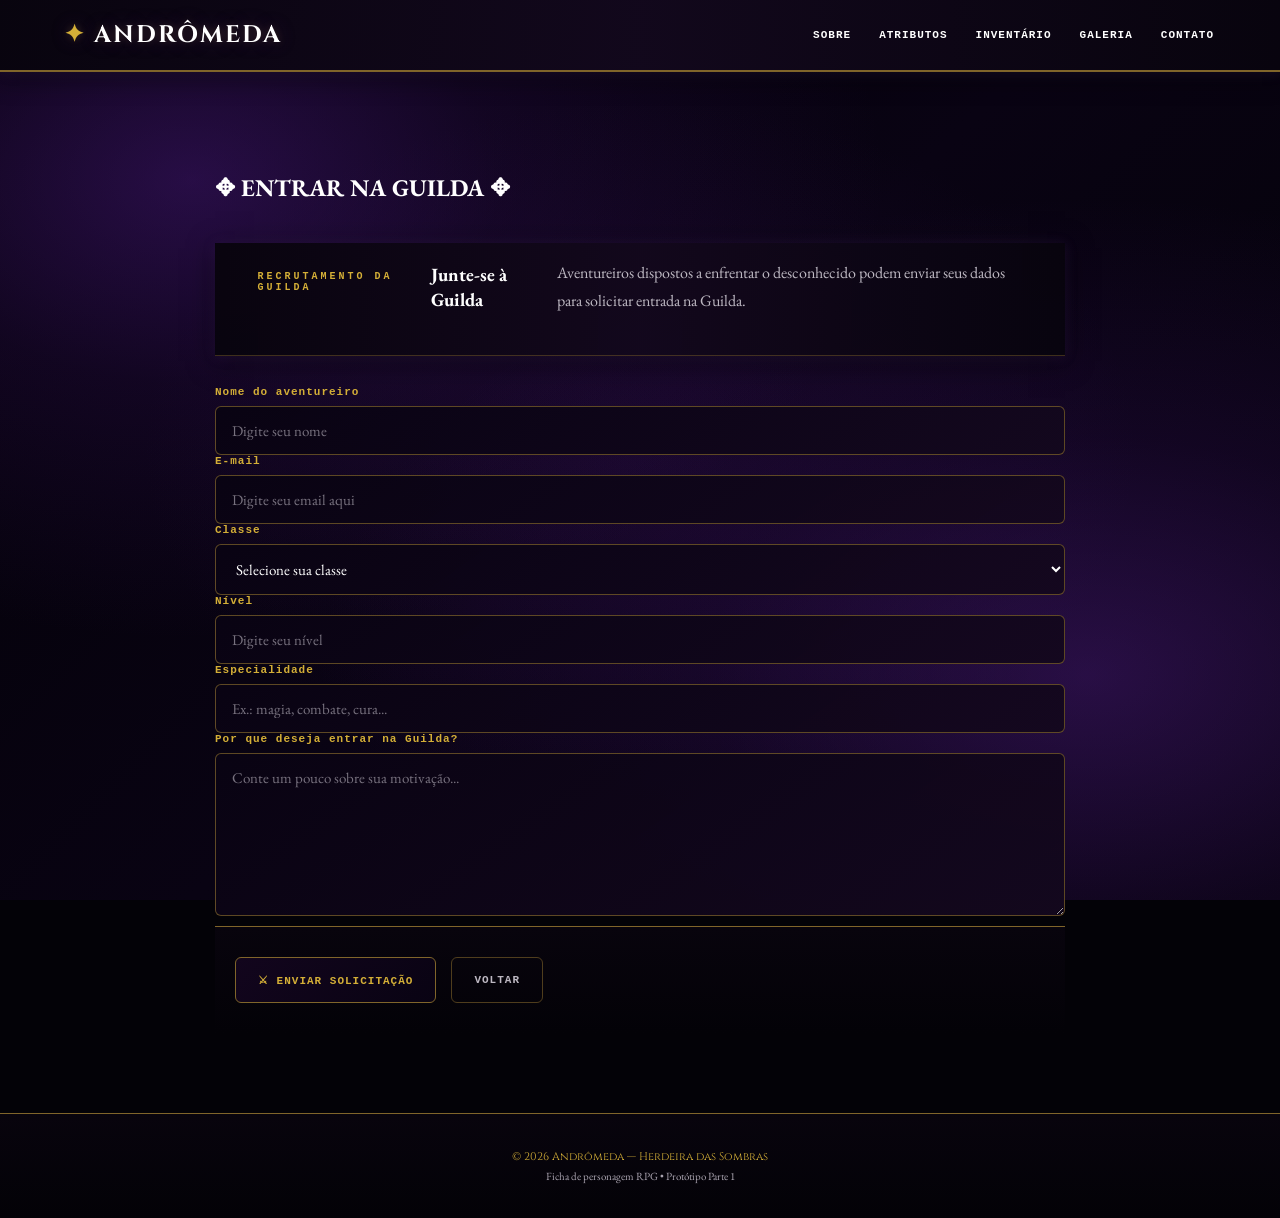
==== guilda.html @ 20d0d74a "Add files via upload" ====
<!DOCTYPE html>
<html lang="pt-br">
<head>
    <meta charset="UTF-8">
    <meta name="viewport" content="width=device-width, initial-scale=1.0">
    <title>Entrar na Guilda — Andrômeda</title>
    <!-- Fontes -->
    <link rel="preconnect" href="https://fonts.googleapis.com">
    <link rel="preconnect" href="https://fonts.gstatic.com" crossorigin>
    <link
        href="https://fonts.googleapis.com/css2?family=Cinzel:wght@500;600;700&family=EB+Garamond:wght@400;500;600&display=swap"
        rel="stylesheet">
    <link rel="stylesheet" href="css/formulario.css">
</head>
<body>
    <header>
        <h1 class="titulo"> ANDRÔMEDA </h1>
        <nav aria-label="Navegação principal">
            <a href="index.html#sobre">SOBRE</a>
            <a href="index.html#atributos">ATRIBUTOS</a>
            <a href="index.html#inventario">INVENTÁRIO</a>
            <a href="index.html#galeria">GALERIA</a>
            <a href="index.html#contato">CONTATO</a>
        </nav>
    </header>
    <main>
        <section class="pagina-formulario">
            <h2 class="titulo-secao">✥ ENTRAR NA GUILDA ✥</h2>
            <form action="">
                <header class="formulario-introducao">
                     <p class="eyebrow">RECRUTAMENTO DA GUILDA</p>
                     <h3>Junte-se à Guilda</h3>
                    <p>
                        Aventureiros dispostos a enfrentar o desconhecido
                        podem enviar seus dados para solicitar entrada
                        na Guilda.
                    </p>
                </header>
                <div class="campo">
                    <label for="nome"> Nome do aventureiro</label>
                    <input type="text" id="nome" name="nome" placeholder="Digite seu nome" required>
                </div>
                <div class="campo">
                     <label for="email">E-mail</label>
                     <input type="email" id="email" name="email" placeholder="Digite seu email aqui" required >
                </div>
                <div class="campo">
                    <label for="classe">Classe</label>
                    <select id="classe" name="classe"required>
                         <option value="" disabled selected>Selecione sua classe</option>
                         <option value="guerreiro">Guerreiro</option>
                         <option value="mago">Mago</option>
                         <option value="feiticeiro">Feiticeiro</option>
                         <option value="arqueiro">Arqueiro</option>
                         <option value="ladino">Ladino</option>
                         <option value="clerigo">Clérigo</option>
                         <option value="outra">Outra</option>
                    </select>
                </div>
                <div class="campo">
                    <label for="nivel">Nível</label>
                    <input type="number" id="nivel" name="nivel" min="1" placeholder="Digite seu nível" required>
                </div>
                <div class="campo">
                     <label for="especialidade">Especialidade</label>
                     <input type="text"  id="especialidade" name="especialidade" placeholder="Ex.: magia, combate, cura..." required >
                </div>
                <div class="campo">
                     <label for="motivo">Por que deseja entrar na Guilda? </label>
                     <textarea id="motivo" name="motivo" rows="7" placeholder="Conte um pouco sobre sua motivação..." required ></textarea>
                </div>
                <footer class="botoes-formulario">
                    <button type="submit" class="botao-formulario">⚔ ENVIAR SOLICITAÇÃO</button>
                    <a href="index.html#contato" class="botao-voltar">VOLTAR</a>
                </footer>
            </form>
        </section>
    </main>
    <footer>
         <p>© 2026 Andrômeda — Herdeira das Sombras</p>
         <p>Ficha de personagem RPG • Protótipo Parte 1</p>
    </footer>
</body>
</html>
---- css/formulario.css ----
/* =========================================================
   ANDRÔMEDA — FORMULÁRIOS DA GUILDA
   Roxo + Dourado | Dark Fantasy | Submundo
   ========================================================= */


/* =========================
   VARIÁVEIS
   ========================= */

:root {
    --preto: #030207;
    --preto-2: #08040d;
    --roxo-escuro: #090313;
    --roxo: #8d4dcc;
    --roxo-claro: #b66cff;

    --dourado: #d4af37;
    --dourado-escuro: #80652a;

    --branco: #ffffff;
    --cinza: #aaa4b0;
    --cinza-claro: #bdb8c2;

    --transicao: 0.25s ease;
}


/* =========================
   RESET
   ========================= */

* {
    box-sizing: border-box;
}


html {
    scroll-behavior: smooth;
}


body {
    margin: 0;
    min-height: 100vh;

    color: var(--branco);

    background-color: var(--preto);

    background-image:
        radial-gradient(
            ellipse at 15% 20%,
            rgba(105, 35, 180, 0.35) 0%,
            rgba(70, 20, 120, 0.20) 20%,
            transparent 45%
        ),

        radial-gradient(
            ellipse at 85% 75%,
            rgba(115, 40, 190, 0.32) 0%,
            rgba(75, 20, 130, 0.18) 25%,
            transparent 50%
        ),

        radial-gradient(
            ellipse at 50% 50%,
            rgba(65, 20, 100, 0.20) 0%,
            transparent 55%
        ),

        linear-gradient(
            135deg,
            #020106,
            #090313,
            #030207
        );

    background-attachment: fixed;

    font-family: "EB Garamond", Georgia, serif;
}


/* =========================
   CABEÇALHO
   ========================= */

header {
    min-height: 72px;

    padding: 0 5%;

    display: flex;

    align-items: center;

    justify-content: space-between;

    gap: 30px;

    background:
        linear-gradient(
            90deg,
            rgba(8, 4, 14, 0.98),
            rgba(18, 8, 28, 0.96),
            rgba(8, 4, 14, 0.98)
        );

    border-bottom: 2px solid var(--dourado-escuro);

    box-shadow:
        0 5px 25px rgba(0, 0, 0, 0.55),
        0 1px 12px rgba(141, 77, 204, 0.18);
}


/* =========================
   NOME
   ========================= */

.titulo {
    color: var(--branco);

    text-decoration: none;

    font-family: "Cinzel", Georgia, serif;

    font-size: 24px;

    font-weight: 700;

    letter-spacing: 2px;

    text-shadow:
        0 0 8px rgba(212, 175, 55, 0.20),
        0 0 20px rgba(141, 77, 204, 0.25);

    transition: color var(--transicao);
}


.titulo::before {
    content: "✦ ";

    color: var(--dourado);
}


.titulo:hover {
    color: var(--dourado);
}


/* =========================
   MENU
   ========================= */

nav {
    display: flex;

    align-items: center;

    justify-content: flex-end;

    flex-wrap: wrap;

    gap: 24px;
}


nav a {
    position: relative;

    padding: 8px 2px;

    color: var(--branco);

    text-decoration: none;

    font-family: "Courier New", monospace;

    font-size: 11px;

    font-weight: bold;

    letter-spacing: 1px;

    transition:
        color var(--transicao),
        transform var(--transicao);
}


nav a:hover {
    color: var(--dourado);

    transform: translateY(-2px);
}


/* =========================
   ÁREA PRINCIPAL
   ========================= */

main {
    min-height: calc(100vh - 160px);

    display: flex;

    align-items: center;

    justify-content: center;
}


/* =========================
   FORMULÁRIO
   ========================= */

.pagina-formulario {

    width: min(90%, 850px);

    margin: 80px auto;
}


/* =========================
   TÍTULO DA PÁGINA
   ========================= */

.titulo-secao {

    display: flex;

    align-items: center;

    gap: 18px;

    margin-bottom: 40px;
}


.titulo-secao span {

    flex: 1;

    height: 1px;

    background: var(--dourado-escuro);

    box-shadow:
        0 0 7px rgba(128, 101, 42, 0.35);
}


.titulo-secao h1 {

    margin: 0;

    color: var(--dourado);

    font-family: "Cinzel", Georgia, serif;

    font-size: 20px;

    font-weight: 600;

    letter-spacing: 1px;

    white-space: nowrap;

    text-shadow:
        0 0 10px rgba(212, 175, 55, 0.20);
}


/* =========================
   CAIXA PRINCIPAL
   ========================= */

.formulario-container {

    position: relative;

    overflow: hidden;

    padding: 40px;

    border: 1px solid rgba(128, 101, 42, 0.80);

    border-radius: 12px;

    background:
        linear-gradient(
            145deg,
            rgba(28, 13, 38, 0.97),
            rgba(9, 4, 15, 0.98)
        );

    box-shadow:
        inset 0 0 45px rgba(141, 77, 204, 0.07),
        0 20px 50px rgba(0, 0, 0, 0.50);
}


/* =========================
   ORNAMENTOS
   ========================= */

.formulario-container::before {

    content: "✦";

    position: absolute;

    top: 15px;

    left: 20px;

    color: rgba(212, 175, 55, 0.55);

    font-size: 18px;

    text-shadow:
        0 0 8px rgba(212, 175, 55, 0.40);
}


.formulario-container::after {

    content: "✦";

    position: absolute;

    right: 20px;

    bottom: 15px;

    color: rgba(212, 175, 55, 0.55);

    font-size: 18px;

    text-shadow:
        0 0 8px rgba(212, 175, 55, 0.40);
}


/* =========================
   INTRODUÇÃO
   ========================= */

.formulario-introducao {

    margin-bottom: 30px;

    padding-bottom: 25px;

    border-bottom: 1px solid rgba(128, 101, 42, 0.45);
}


.eyebrow {

    margin: 0 0 10px;

    color: var(--dourado);

    font-family: "Courier New", monospace;

    font-size: 10px;

    font-weight: bold;

    letter-spacing: 3px;
}


.formulario-introducao h2 {

    margin: 0 0 12px;

    color: var(--branco);

    font-family: "Cinzel", Georgia, serif;

    font-size: 26px;

    font-weight: 600;

    text-shadow:
        0 0 15px rgba(141, 77, 204, 0.20);
}


.formulario-introducao p:not(.eyebrow) {

    margin: 0;

    color: var(--cinza-claro);

    font-size: 16px;

    line-height: 1.7;
}


/* =========================
   FORM
   ========================= */

.formulario {

    display: flex;

    flex-direction: column;

    gap: 20px;
}


/* =========================
   CAMPO
   ========================= */

.campo {

    display: flex;

    flex-direction: column;

    gap: 8px;
}


.campo label {

    color: var(--dourado);

    font-family: "Courier New", monospace;

    font-size: 11px;

    font-weight: bold;

    letter-spacing: 1px;
}


/* =========================
   INPUTS
   ========================= */

.campo input,
.campo select,
.campo textarea {

    width: 100%;

    padding: 14px 16px;

    color: var(--branco);

    background:
        linear-gradient(
            145deg,
            rgba(9, 3, 19, 0.98),
            rgba(20, 8, 30, 0.96)
        );

    border: 1px solid rgba(128, 101, 42, 0.70);

    border-radius: 6px;

    outline: none;

    font-family: "EB Garamond", Georgia, serif;

    font-size: 15px;

    transition:
        border-color var(--transicao),
        box-shadow var(--transicao),
        background-color var(--transicao);
}


/* =========================
   PLACEHOLDER
   ========================= */

.campo input::placeholder,
.campo textarea::placeholder {

    color: #77717e;
}


/* =========================
   FOCO
   ========================= */

.campo input:focus,
.campo select:focus,
.campo textarea:focus {

    border-color: var(--dourado);

    background-color: #10061a;

    box-shadow:
        0 0 12px rgba(141, 77, 204, 0.25),
        0 0 5px rgba(212, 175, 55, 0.15);
}


/* =========================
   SELECT
   ========================= */

.campo select {

    cursor: pointer;
}


/* =========================
   TEXTAREA
   ========================= */

.campo textarea {

    min-height: 150px;

    resize: vertical;
}


/* =========================
   BOTÕES
   ========================= */

.botoes-formulario {

    display: flex;

    align-items: center;

    gap: 15px;

    margin-top: 10px;
}


.botao-formulario,
.botao-voltar {

    min-height: 46px;

    padding: 12px 22px;

    display: inline-flex;

    align-items: center;

    justify-content: center;

    border-radius: 6px;

    font-family: "Courier New", monospace;

    font-size: 11px;

    font-weight: bold;

    letter-spacing: 1px;

    text-decoration: none;

    cursor: pointer;

    transition:
        transform var(--transicao),
        background-color var(--transicao),
        color var(--transicao),
        border-color var(--transicao),
        box-shadow var(--transicao);
}


/* =========================
   BOTÃO PRINCIPAL
   ========================= */

.botao-formulario {

    border: 1px solid var(--dourado-escuro);

    background:
        linear-gradient(
            135deg,
            #12051d,
            #090313
        );

    color: var(--dourado);
}


.botao-formulario:hover {

    transform: translateY(-2px) scale(1.02);

    background: var(--dourado);

    color: var(--preto);

    border-color: var(--dourado);

    box-shadow:
        0 0 20px rgba(212, 175, 55, 0.35);
}


/* =========================
   BOTÃO VOLTAR
   ========================= */

.botao-voltar {

    border: 1px solid rgba(128, 101, 42, 0.60);

    background: transparent;

    color: var(--cinza-claro);
}


.botao-voltar:hover {

    transform: translateY(-2px);

    color: var(--dourado);

    border-color: var(--dourado);

    background: rgba(141, 77, 204, 0.10);

    box-shadow:
        0 0 12px rgba(141, 77, 204, 0.15);
}


/* =========================
   RODAPÉ
   ========================= */

footer {

    padding: 30px 20px;

    text-align: center;

    background:
        linear-gradient(
            180deg,
            #08040d,
            #030207
        );

    border-top: 1px solid var(--dourado-escuro);
}


footer p {

    margin: 5px 0;

    color: var(--cinza);

    font-size: 11px;
}


footer p:first-child {

    color: var(--dourado);

    font-family: "Cinzel", Georgia, serif;
}


/* =========================================================
   RESPONSIVIDADE
   ========================================================= */

@media (max-width: 700px) {

    header {

        padding: 18px 5%;

        flex-direction: column;

        align-items: center;

    }


    nav {

        justify-content: center;

        gap: 10px 16px;

    }


    nav a {

        font-size: 9px;

    }


    .pagina-formulario {

        width: 90%;

        margin: 55px auto;

    }


    .titulo-secao {

        gap: 10px;

    }


    .titulo-secao h1 {

        font-size: 13px;

        text-align: center;

    }


    .formulario-container {

        padding: 30px 20px;

    }


    .formulario-introducao h2 {

        font-size: 21px;

    }


    .formulario-introducao p:not(.eyebrow) {

        font-size: 14px;

    }


    .botoes-formulario {

        flex-direction: column;

        align-items: stretch;

    }


    .botao-formulario,
    .botao-voltar {

        width: 100%;

    }

}


/* =========================
   CELULAR PEQUENO
   ========================= */

@media (max-width: 420px) {

    .titulo {

        font-size: 20px;

    }


    nav {

        gap: 8px 11px;

    }


    nav a {

        font-size: 8px;

    }


    .formulario-container {

        padding: 25px 16px;

    }


    .titulo-secao h1 {

        font-size: 11px;

    }

}
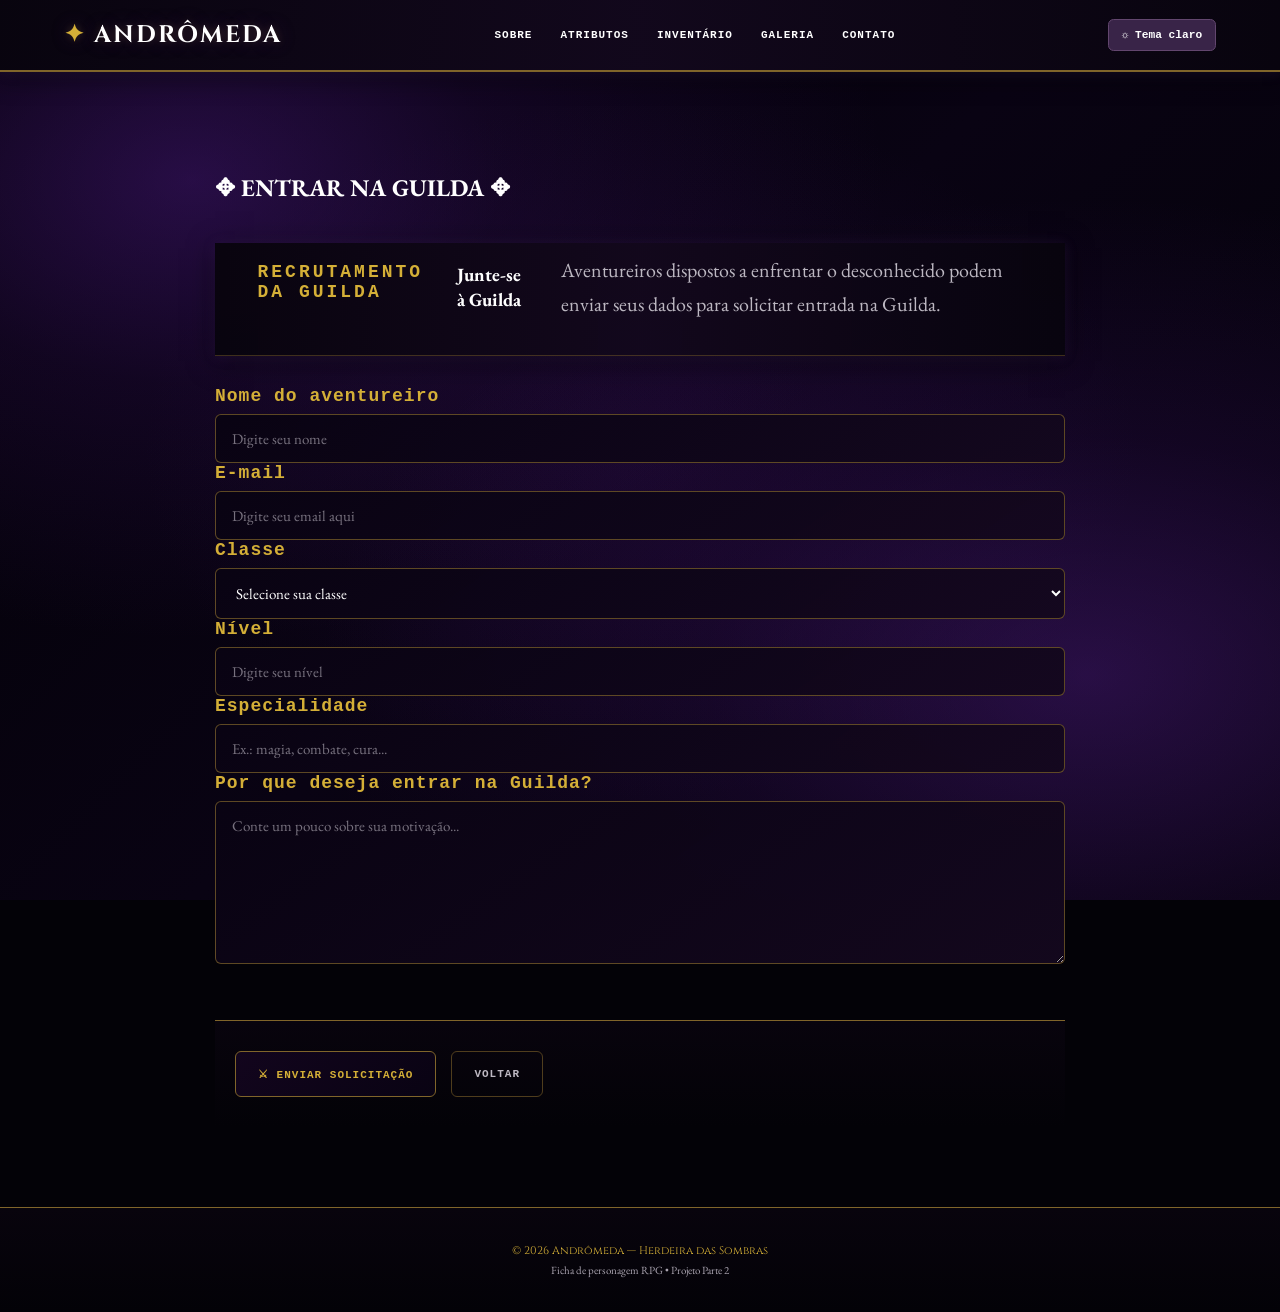
==== commit 46a05bf4: "Add files via upload" ====
--- a/guilda.html
+++ b/guilda.html
@@ -4,6 +4,7 @@
     <meta charset="UTF-8">
     <meta name="viewport" content="width=device-width, initial-scale=1.0">
     <title>Entrar na Guilda — Andrômeda</title>
+    <link rel="icon" type="image/png" sizes="64x64" href="imagens/icon.png">
     <!-- Fontes -->
     <link rel="preconnect" href="https://fonts.googleapis.com">
     <link rel="preconnect" href="https://fonts.gstatic.com" crossorigin>
@@ -22,11 +23,12 @@
             <a href="index.html#galeria">GALERIA</a>
             <a href="index.html#contato">CONTATO</a>
         </nav>
+        <button class="botao-tema-formulario" id="alternar-tema" type="button" aria-pressed="false">☼ Tema claro</button>
     </header>
     <main>
         <section class="pagina-formulario">
             <h2 class="titulo-secao">✥ ENTRAR NA GUILDA ✥</h2>
-            <form action="">
+            <form action="" class="formulario-contato">
                 <header class="formulario-introducao">
                      <p class="eyebrow">RECRUTAMENTO DA GUILDA</p>
                      <h3>Junte-se à Guilda</h3>
@@ -69,6 +71,7 @@
                      <label for="motivo">Por que deseja entrar na Guilda? </label>
                      <textarea id="motivo" name="motivo" rows="7" placeholder="Conte um pouco sobre sua motivação..." required ></textarea>
                 </div>
+                <p class="mensagem-feedback" aria-live="polite"></p>
                 <footer class="botoes-formulario">
                     <button type="submit" class="botao-formulario">⚔ ENVIAR SOLICITAÇÃO</button>
                     <a href="index.html#contato" class="botao-voltar">VOLTAR</a>
@@ -78,7 +81,8 @@
     </main>
     <footer>
          <p>© 2026 Andrômeda — Herdeira das Sombras</p>
-         <p>Ficha de personagem RPG • Protótipo Parte 1</p>
+         <p>Ficha de personagem RPG • Projeto Parte 2</p>
     </footer>
+    <script src="js/script.js" defer></script>
 </body>
-</html>+</html>
--- a/css/formulario.css
+++ b/css/formulario.css
@@ -1,13 +1,4 @@
-/* =========================================================
-   ANDRÔMEDA — FORMULÁRIOS DA GUILDA
-   Roxo + Dourado | Dark Fantasy | Submundo
-   ========================================================= */
-
-
-/* =========================
-   VARIÁVEIS
-   ========================= */
-
+/* Cores e medidas reutilizadas pelo formulário. */
 :root {
     --preto: #030207;
     --preto-2: #08040d;
@@ -24,16 +15,10 @@
 
     --transicao: 0.25s ease;
 }
-
-
-/* =========================
-   RESET
-   ========================= */
-
+/* Base da página e fundo escuro. */
 * {
     box-sizing: border-box;
 }
-
 
 html {
     scroll-behavior: smooth;
@@ -82,12 +67,10 @@
 }
 
 
-/* =========================
-   CABEÇALHO
-   ========================= */
+/* Cabeçalho e menu. */
 
 header {
-    min-height: 72px;
+    min-height: 4.5rem;
 
     padding: 0 5%;
 
@@ -97,7 +80,7 @@
 
     justify-content: space-between;
 
-    gap: 30px;
+    gap: 1.875rem;
 
     background:
         linear-gradient(
@@ -107,17 +90,15 @@
             rgba(8, 4, 14, 0.98)
         );
 
-    border-bottom: 2px solid var(--dourado-escuro);
+    border-bottom: 0.125rem solid var(--dourado-escuro);
 
     box-shadow:
-        0 5px 25px rgba(0, 0, 0, 0.55),
-        0 1px 12px rgba(141, 77, 204, 0.18);
-}
-
-
-/* =========================
-   NOME
-   ========================= */
+        0 0.3125rem 1.5625rem rgba(0, 0, 0, 0.55),
+        0 0.0625rem 0.75rem rgba(141, 77, 204, 0.18);
+}
+
+
+/* Nome da personagem. */
 
 .titulo {
     color: var(--branco);
@@ -126,15 +107,15 @@
 
     font-family: "Cinzel", Georgia, serif;
 
-    font-size: 24px;
+    font-size: 1.5rem;
 
     font-weight: 700;
 
-    letter-spacing: 2px;
+    letter-spacing: 0.125rem;
 
     text-shadow:
-        0 0 8px rgba(212, 175, 55, 0.20),
-        0 0 20px rgba(141, 77, 204, 0.25);
+        0 0 0.5rem rgba(212, 175, 55, 0.20),
+        0 0 1.25rem rgba(141, 77, 204, 0.25);
 
     transition: color var(--transicao);
 }
@@ -152,9 +133,7 @@
 }
 
 
-/* =========================
-   MENU
-   ========================= */
+/* Links de navegação. */
 
 nav {
     display: flex;
@@ -165,14 +144,14 @@
 
     flex-wrap: wrap;
 
-    gap: 24px;
+    gap: 1.5rem;
 }
 
 
 nav a {
     position: relative;
 
-    padding: 8px 2px;
+    padding: 0.5rem 0.125rem;
 
     color: var(--branco);
 
@@ -180,11 +159,11 @@
 
     font-family: "Courier New", monospace;
 
-    font-size: 11px;
+    font-size: 0.6875rem;
 
     font-weight: bold;
 
-    letter-spacing: 1px;
+    letter-spacing: 0.0625rem;
 
     transition:
         color var(--transicao),
@@ -195,16 +174,14 @@
 nav a:hover {
     color: var(--dourado);
 
-    transform: translateY(-2px);
-}
-
-
-/* =========================
-   ÁREA PRINCIPAL
-   ========================= */
+    transform: translateY(-0.125rem);
+}
+
+
+/* Estrutura principal. */
 
 main {
-    min-height: calc(100vh - 160px);
+    min-height: calc(100vh - 10rem);
 
     display: flex;
 
@@ -214,21 +191,17 @@
 }
 
 
-/* =========================
-   FORMULÁRIO
-   ========================= */
+/* Formulário. */
 
 .pagina-formulario {
 
-    width: min(90%, 850px);
-
-    margin: 80px auto;
-}
-
-
-/* =========================
-   TÍTULO DA PÁGINA
-   ========================= */
+    width: min(90%, 53.125rem);
+
+    margin: 5rem auto;
+}
+
+
+/* Título. */
 
 .titulo-secao {
 
@@ -236,9 +209,9 @@
 
     align-items: center;
 
-    gap: 18px;
-
-    margin-bottom: 40px;
+    gap: 1.125rem;
+
+    margin-bottom: 2.5rem;
 }
 
 
@@ -246,12 +219,12 @@
 
     flex: 1;
 
-    height: 1px;
+    height: 0.0625rem;
 
     background: var(--dourado-escuro);
 
     box-shadow:
-        0 0 7px rgba(128, 101, 42, 0.35);
+        0 0 0.4375rem rgba(128, 101, 42, 0.35);
 }
 
 
@@ -263,22 +236,20 @@
 
     font-family: "Cinzel", Georgia, serif;
 
-    font-size: 20px;
+    font-size: 1.25rem;
 
     font-weight: 600;
 
-    letter-spacing: 1px;
+    letter-spacing: 0.0625rem;
 
     white-space: nowrap;
 
     text-shadow:
-        0 0 10px rgba(212, 175, 55, 0.20);
-}
-
-
-/* =========================
-   CAIXA PRINCIPAL
-   ========================= */
+        0 0 0.625rem rgba(212, 175, 55, 0.20);
+}
+
+
+/* Painel do formulário. */
 
 .formulario-container {
 
@@ -286,11 +257,11 @@
 
     overflow: hidden;
 
-    padding: 40px;
-
-    border: 1px solid rgba(128, 101, 42, 0.80);
-
-    border-radius: 12px;
+    padding: 2.5rem;
+
+    border: 0.0625rem solid rgba(128, 101, 42, 0.80);
+
+    border-radius: 0.75rem;
 
     background:
         linear-gradient(
@@ -300,14 +271,12 @@
         );
 
     box-shadow:
-        inset 0 0 45px rgba(141, 77, 204, 0.07),
-        0 20px 50px rgba(0, 0, 0, 0.50);
-}
-
-
-/* =========================
-   ORNAMENTOS
-   ========================= */
+        inset 0 0 2.8125rem rgba(141, 77, 204, 0.07),
+        0 1.25rem 3.125rem rgba(0, 0, 0, 0.50);
+}
+
+
+/* Detalhes decorativos. */
 
 .formulario-container::before {
 
@@ -315,16 +284,16 @@
 
     position: absolute;
 
-    top: 15px;
-
-    left: 20px;
+    top: 0.9375rem;
+
+    left: 1.25rem;
 
     color: rgba(212, 175, 55, 0.55);
 
-    font-size: 18px;
+    font-size: 1.25rem;
 
     text-shadow:
-        0 0 8px rgba(212, 175, 55, 0.40);
+        0 0 0.5rem rgba(212, 175, 55, 0.40);
 }
 
 
@@ -334,63 +303,61 @@
 
     position: absolute;
 
-    right: 20px;
-
-    bottom: 15px;
+    right: 1.25rem;
+
+    bottom: 0.9375rem;
 
     color: rgba(212, 175, 55, 0.55);
 
-    font-size: 18px;
+    font-size: 1.25rem;
 
     text-shadow:
-        0 0 8px rgba(212, 175, 55, 0.40);
-}
-
-
-/* =========================
-   INTRODUÇÃO
-   ========================= */
+        0 0 0.5rem rgba(212, 175, 55, 0.40);
+}
+
+
+/* Texto de apresentação. */
 
 .formulario-introducao {
 
-    margin-bottom: 30px;
-
-    padding-bottom: 25px;
-
-    border-bottom: 1px solid rgba(128, 101, 42, 0.45);
+    margin-bottom: 1.875rem;
+
+    padding-bottom: 1.5625rem;
+
+    border-bottom: 0.0625rem solid rgba(128, 101, 42, 0.45);
 }
 
 
 .eyebrow {
 
-    margin: 0 0 10px;
+    margin: 0 0 0.625rem;
 
     color: var(--dourado);
 
     font-family: "Courier New", monospace;
 
-    font-size: 10px;
+    font-size: 1.125rem;
 
     font-weight: bold;
 
-    letter-spacing: 3px;
+    letter-spacing: 0.1875rem;
 }
 
 
 .formulario-introducao h2 {
 
-    margin: 0 0 12px;
+    margin: 0 0 0.75rem;
 
     color: var(--branco);
 
     font-family: "Cinzel", Georgia, serif;
 
-    font-size: 26px;
+    font-size: 1.875rem;
 
     font-weight: 600;
 
     text-shadow:
-        0 0 15px rgba(141, 77, 204, 0.20);
+        0 0 0.9375rem rgba(141, 77, 204, 0.20);
 }
 
 
@@ -400,15 +367,13 @@
 
     color: var(--cinza-claro);
 
-    font-size: 16px;
+    font-size: 1.25rem;
 
     line-height: 1.7;
 }
 
 
-/* =========================
-   FORM
-   ========================= */
+/* Campos. */
 
 .formulario {
 
@@ -416,13 +381,11 @@
 
     flex-direction: column;
 
-    gap: 20px;
-}
-
-
-/* =========================
-   CAMPO
-   ========================= */
+    gap: 1.25rem;
+}
+
+
+/* Rótulos dos campos. */
 
 .campo {
 
@@ -430,7 +393,7 @@
 
     flex-direction: column;
 
-    gap: 8px;
+    gap: 0.5rem;
 }
 
 
@@ -440,17 +403,15 @@
 
     font-family: "Courier New", monospace;
 
-    font-size: 11px;
+    font-size: 1.125rem;
 
     font-weight: bold;
-
-    letter-spacing: 1px;
-}
-
-
-/* =========================
-   INPUTS
-   ========================= */
+    
+    letter-spacing: 0.0625rem;
+}
+
+
+/* Campos de texto e seleção. */
 
 .campo input,
 .campo select,
@@ -458,7 +419,7 @@
 
     width: 100%;
 
-    padding: 14px 16px;
+    padding: 0.875rem 1rem;
 
     color: var(--branco);
 
@@ -469,15 +430,15 @@
             rgba(20, 8, 30, 0.96)
         );
 
-    border: 1px solid rgba(128, 101, 42, 0.70);
-
-    border-radius: 6px;
+    border: 0.0625rem solid rgba(128, 101, 42, 0.70);
+
+    border-radius: 0.375rem;
 
     outline: none;
 
     font-family: "EB Garamond", Georgia, serif;
 
-    font-size: 15px;
+    font-size: 0.9375rem;
 
     transition:
         border-color var(--transicao),
@@ -486,9 +447,7 @@
 }
 
 
-/* =========================
-   PLACEHOLDER
-   ========================= */
+/* Placeholders. */
 
 .campo input::placeholder,
 .campo textarea::placeholder {
@@ -497,9 +456,7 @@
 }
 
 
-/* =========================
-   FOCO
-   ========================= */
+/* Foco dos campos. */
 
 .campo input:focus,
 .campo select:focus,
@@ -510,14 +467,12 @@
     background-color: #10061a;
 
     box-shadow:
-        0 0 12px rgba(141, 77, 204, 0.25),
-        0 0 5px rgba(212, 175, 55, 0.15);
-}
-
-
-/* =========================
-   SELECT
-   ========================= */
+        0 0 0.75rem rgba(141, 77, 204, 0.25),
+        0 0 0.3125rem rgba(212, 175, 55, 0.15);
+}
+
+
+/* Seleção de opções. */
 
 .campo select {
 
@@ -525,21 +480,17 @@
 }
 
 
-/* =========================
-   TEXTAREA
-   ========================= */
+/* Área de texto. */
 
 .campo textarea {
 
-    min-height: 150px;
+    min-height: 9.375rem;
 
     resize: vertical;
 }
 
 
-/* =========================
-   BOTÕES
-   ========================= */
+/* Botões e mensagens de validação. */
 
 .botoes-formulario {
 
@@ -547,18 +498,18 @@
 
     align-items: center;
 
-    gap: 15px;
-
-    margin-top: 10px;
+    gap: 0.9375rem;
+
+    margin-top: 0.625rem;
 }
 
 
 .botao-formulario,
 .botao-voltar {
 
-    min-height: 46px;
-
-    padding: 12px 22px;
+    min-height: 2.875rem;
+
+    padding: 0.75rem 1.375rem;
 
     display: inline-flex;
 
@@ -566,15 +517,15 @@
 
     justify-content: center;
 
-    border-radius: 6px;
+    border-radius: 0.375rem;
 
     font-family: "Courier New", monospace;
 
-    font-size: 11px;
+    font-size: 0.6875rem;
 
     font-weight: bold;
 
-    letter-spacing: 1px;
+    letter-spacing: 0.0625rem;
 
     text-decoration: none;
 
@@ -589,13 +540,11 @@
 }
 
 
-/* =========================
-   BOTÃO PRINCIPAL
-   ========================= */
+/* Botão de envio. */
 
 .botao-formulario {
 
-    border: 1px solid var(--dourado-escuro);
+    border: 0.0625rem solid var(--dourado-escuro);
 
     background:
         linear-gradient(
@@ -610,7 +559,7 @@
 
 .botao-formulario:hover {
 
-    transform: translateY(-2px) scale(1.02);
+    transform: translateY(-0.125rem) scale(1.02);
 
     background: var(--dourado);
 
@@ -619,17 +568,15 @@
     border-color: var(--dourado);
 
     box-shadow:
-        0 0 20px rgba(212, 175, 55, 0.35);
-}
-
-
-/* =========================
-   BOTÃO VOLTAR
-   ========================= */
+        0 0 1.25rem rgba(212, 175, 55, 0.35);
+}
+
+
+/* Botão de retorno. */
 
 .botao-voltar {
 
-    border: 1px solid rgba(128, 101, 42, 0.60);
+    border: 0.0625rem solid rgba(128, 101, 42, 0.60);
 
     background: transparent;
 
@@ -639,7 +586,7 @@
 
 .botao-voltar:hover {
 
-    transform: translateY(-2px);
+    transform: translateY(-0.125rem);
 
     color: var(--dourado);
 
@@ -648,17 +595,15 @@
     background: rgba(141, 77, 204, 0.10);
 
     box-shadow:
-        0 0 12px rgba(141, 77, 204, 0.15);
-}
-
-
-/* =========================
-   RODAPÉ
-   ========================= */
+        0 0 0.75rem rgba(141, 77, 204, 0.15);
+}
+
+
+/* Rodapé. */
 
 footer {
 
-    padding: 30px 20px;
+    padding: 1.875rem 1.25rem;
 
     text-align: center;
 
@@ -669,17 +614,17 @@
             #030207
         );
 
-    border-top: 1px solid var(--dourado-escuro);
+    border-top: 0.0625rem solid var(--dourado-escuro);
 }
 
 
 footer p {
 
-    margin: 5px 0;
+    margin: 0.3125rem 0;
 
     color: var(--cinza);
 
-    font-size: 11px;
+    font-size: 0.6875rem;
 }
 
 
@@ -690,16 +635,130 @@
     font-family: "Cinzel", Georgia, serif;
 }
 
-
-/* =========================================================
-   RESPONSIVIDADE
-   ========================================================= */
-
-@media (max-width: 700px) {
+.mensagem-feedback {
+    min-height: 1.5rem;
+    color: #f2cf79;
+    font-size: 1rem;
+    font-weight: 600;
+}
+
+.mensagem-feedback.sucesso {
+    color: #9fe0b1;
+}
+
+[aria-invalid="true"] {
+    border-color: #ff7777 !important;
+    box-shadow: 0 0 0 0.15rem rgba(255, 80, 80, 0.2);
+}
+
+/* Tema claro. */
+body.tema-claro {
+    color: #120c15;
+    background-color: #887491;
+    background-image: radial-gradient(ellipse at 12% 18%, rgba(58,37,72,.36), transparent 49%), radial-gradient(ellipse at 88% 78%, rgba(48,31,63,.34), transparent 53%), radial-gradient(ellipse at 50% 48%, rgba(207,184,222,.19), transparent 54%), linear-gradient(125deg,#887491,#9784a0 52%,#7e6a89);
+    background-attachment: fixed;
+}
+
+body.tema-claro > header {
+    color: #201526;
+    background: rgba(165,142,175,.9);
+    border-color: #62466e;
+    box-shadow: 0 .25rem 1rem rgba(35,17,48,.18);
+}
+
+body.tema-claro .titulo,
+body.tema-claro nav a,
+body.tema-claro footer p { color: #201526; }
+
+.botao-tema-formulario {
+    padding: .55rem .8rem;
+    color: #fff;
+    background: #392448;
+    border: .0625rem solid #62466e;
+    border-radius: .35rem;
+    font: bold .7rem "Courier New", monospace;
+    cursor: pointer;
+}
+
+.botao-tema-formulario:hover,
+.botao-tema-formulario:focus-visible { background: #563663; }
+
+body.tema-claro .botao-tema-formulario {
+    color: #fff;
+    background: #392448;
+    border-color: #62466e;
+}
+
+body.tema-claro .titulo-secao h1,
+body.tema-claro .eyebrow,
+body.tema-claro .campo label,
+body.tema-claro footer p:first-child { color: #563663; }
+body.tema-claro .eyebrow { color: #392448; }
+
+body.tema-claro .formulario-introducao { border-color: rgba(86,54,99,.4); }
+body.tema-claro header.formulario-introducao {
+    min-height: 0;
+    padding: 1.25rem;
+    background: rgba(165,142,175,.78);
+    border: .0625rem solid rgba(86,54,99,.4);
+    border-radius: .5rem;
+    box-shadow: none;
+}
+body.tema-claro .formulario-introducao h2,
+body.tema-claro .formulario-introducao h3,
+body.tema-claro .formulario-introducao p:not(.eyebrow) { color: #120c15; text-shadow: none; }
+
+body.tema-claro .campo input,
+body.tema-claro .campo select,
+body.tema-claro .campo textarea {
+    color: #201526;
+    background: rgba(205,190,212,.82);
+    border-color: #795f87;
+}
+
+body.tema-claro .campo input::placeholder,
+body.tema-claro .campo textarea::placeholder { color: #201624; }
+body.tema-claro .campo input:focus,
+body.tema-claro .campo select:focus,
+body.tema-claro .campo textarea:focus { background: #d8c9de; border-color: #563663; }
+
+body.tema-claro .botao-formulario,
+body.tema-claro .botao-voltar {
+    color: #fff;
+    background: #392448;
+    border-color: #62466e;
+}
+
+body.tema-claro .botao-formulario:hover,
+body.tema-claro .botao-voltar:hover {
+    color: #fff; 
+    background: #563663; 
+    border-color: #392448;
+    box-shadow: 0 .3rem 1rem rgba(35,17,48,.3);
+    transform: translateY(-.1rem);
+}
+
+body.tema-claro footer.botoes-formulario {
+    padding: 0;
+    text-align: left;
+    background: transparent;
+    border: 0;
+}
+body.tema-claro > footer { 
+    background: rgba(165,142,175,.78); 
+    border-color: #62466e; }
+body.tema-claro footer p { color: #382544; }
+body.tema-claro .mensagem-feedback { color: #382544; }
+body.tema-claro .mensagem-feedback.sucesso { color: #235c32; }
+
+
+/* Ajustes para telas pequenas. */
+
+@media (max-width: 43.75rem) {
 
     header {
 
-        padding: 18px 5%;
+        padding: 1.125rem 5%;
 
         flex-direction: column;
 
@@ -712,14 +771,14 @@
 
         justify-content: center;
 
-        gap: 10px 16px;
+        gap: 0.625rem 1rem;
 
     }
 
 
     nav a {
 
-        font-size: 9px;
+        font-size: 0.5625rem;
 
     }
 
@@ -728,21 +787,21 @@
 
         width: 90%;
 
-        margin: 55px auto;
+        margin: 3.4375rem auto;
 
     }
 
 
     .titulo-secao {
 
-        gap: 10px;
+        gap: 0.625rem;
 
     }
 
 
     .titulo-secao h1 {
 
-        font-size: 13px;
+        font-size: 0.8125rem;
 
         text-align: center;
 
@@ -751,21 +810,21 @@
 
     .formulario-container {
 
-        padding: 30px 20px;
+        padding: 1.875rem 1.25rem;
 
     }
 
 
     .formulario-introducao h2 {
 
-        font-size: 21px;
+        font-size: 1.3125rem;
 
     }
 
 
     .formulario-introducao p:not(.eyebrow) {
 
-        font-size: 14px;
+        font-size: 0.875rem;
 
     }
 
@@ -789,44 +848,42 @@
 }
 
 
-/* =========================
-   CELULAR PEQUENO
-   ========================= */
-
-@media (max-width: 420px) {
+/* Celulares estreitos. */
+
+@media (max-width: 26.25rem) {
 
     .titulo {
 
-        font-size: 20px;
+        font-size: 1.25rem;
 
     }
 
 
     nav {
 
-        gap: 8px 11px;
+        gap: 0.5rem 0.6875rem;
 
     }
 
 
     nav a {
 
-        font-size: 8px;
+        font-size: 0.5rem;
 
     }
 
 
     .formulario-container {
 
-        padding: 25px 16px;
+        padding: 1.5625rem 1rem;
 
     }
 
 
     .titulo-secao h1 {
 
-        font-size: 11px;
-
-    }
-
-}+        font-size: 0.6875rem;
+
+    }
+
+}
